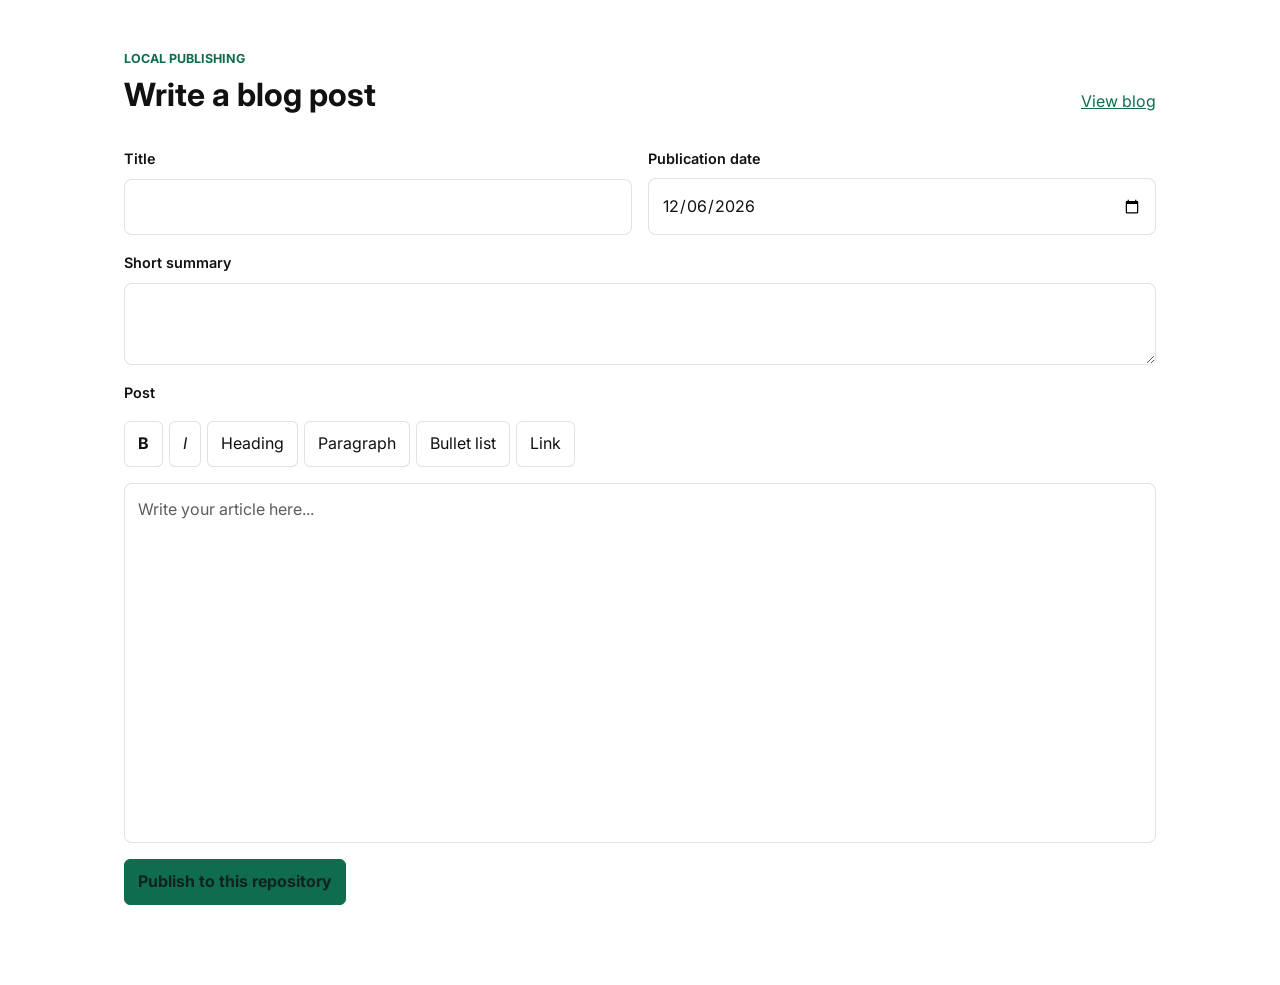
==== blog-editor.html @ 405b8703 "#010 Addition of blog editor I think it's addition 10 into the repo. Added a auto-refreshing physics" ====
<!DOCTYPE html>
<html lang="en">
<head>
	<meta charset="utf-8" />
	<meta name="viewport" content="width=device-width, initial-scale=1" />
	<title>Blog editor | Telmuun Davaadalai</title>
	<link rel="preconnect" href="https://fonts.googleapis.com" />
	<link rel="preconnect" href="https://fonts.gstatic.com" crossorigin />
	<link href="https://fonts.googleapis.com/css2?family=Inter:wght@400;500;600;700;800&display=swap" rel="stylesheet" />
	<style>
		:root { color-scheme: light dark; --bg: #0a0a0a; --panel: rgba(255, 255, 255, .04); --text: #f5f3ee; --muted: #beb8ab; --line: rgba(255, 255, 255, .12); --accent: #9de2cb; }
		@media (prefers-color-scheme: light) { :root { --bg: #fff; --panel: #fff; --text: #111; --muted: #5d5d5d; --line: rgba(17, 17, 17, .12); --accent: #0f6c4e; } }
		* { box-sizing: border-box; }
		body { margin: 0; background: var(--bg); color: var(--text); font: 16px/1.7 Inter, "Segoe UI", Helvetica, sans-serif; }
		h1 { margin: 0; font-size: 2rem; line-height: 1.2; }
		a { color: var(--accent); }
		.eyebrow { margin-bottom: .45rem; color: var(--accent); font-size: .78rem; font-weight: 700; text-transform: uppercase; }
		.editor-shell { max-width: 1080px; margin: 0 auto; padding: 3rem 1.5rem 5rem; }
		.editor-header { display: flex; justify-content: space-between; align-items: end; gap: 1rem; margin-bottom: 2rem; }
		.editor-header h1 { margin: 0; }
		.editor-header a { color: var(--accent); }
		.editor-form { display: grid; gap: 1rem; }
		.editor-fields { display: grid; grid-template-columns: 1fr 1fr; gap: 1rem; }
		.editor-field { display: grid; gap: .45rem; }
		.editor-field label, .editor-label { color: var(--text); font-size: .9rem; font-weight: 600; }
		.editor-field input, .editor-field textarea, .editor-content {
			width: 100%; border: 1px solid var(--line); border-radius: 8px; background: var(--panel);
			color: var(--text); padding: .8rem; font: inherit;
		}
		.editor-field textarea { min-height: 5rem; resize: vertical; }
		.editor-toolbar { display: flex; flex-wrap: wrap; gap: .4rem; margin: .5rem 0; }
		.editor-toolbar button, .editor-actions button {
			border: 1px solid var(--line); border-radius: 6px; padding: .55rem .8rem; background: var(--panel);
			color: var(--text); font: inherit; cursor: pointer;
		}
		.editor-toolbar button:hover, .editor-actions button:hover { border-color: var(--accent); }
		.editor-content { min-height: 360px; line-height: 1.65; overflow-wrap: anywhere; }
		.editor-content:focus { outline: 2px solid var(--accent); outline-offset: 2px; }
		.editor-content:empty::before { content: attr(data-placeholder); color: var(--muted); }
		.editor-actions { display: flex; align-items: center; gap: 1rem; flex-wrap: wrap; }
		.editor-actions button[type="submit"] { background: var(--accent); color: #10231f; border-color: var(--accent); font-weight: 700; }
		#publish-status { color: var(--muted); }
		@media (max-width: 640px) { .editor-shell { padding: 2rem 1rem 3rem; } .editor-fields { grid-template-columns: 1fr; } .editor-header { align-items: start; flex-direction: column; } }
	</style>
</head>
<body>
	<main class="editor-shell">
		<div class="editor-header">
			<div><div class="eyebrow">Local publishing</div><h1>Write a blog post</h1></div>
			<a href="blog.html">View blog</a>
		</div>
		<form class="editor-form" id="post-form">
			<div class="editor-fields">
				<div class="editor-field"><label for="post-title">Title</label><input id="post-title" name="title" maxlength="120" required /></div>
				<div class="editor-field"><label for="post-date">Publication date</label><input id="post-date" name="date" type="date" required /></div>
			</div>
			<div class="editor-field"><label for="post-summary">Short summary</label><textarea id="post-summary" name="summary" maxlength="260" required></textarea></div>
			<div class="editor-field">
				<span class="editor-label" id="body-label">Post</span>
				<div class="editor-toolbar" role="toolbar" aria-label="Text formatting">
					<button type="button" data-command="bold" aria-label="Bold"><strong>B</strong></button>
					<button type="button" data-command="italic" aria-label="Italic"><em>I</em></button>
					<button type="button" data-command="formatBlock" data-value="h2">Heading</button>
					<button type="button" data-command="formatBlock" data-value="p">Paragraph</button>
					<button type="button" data-command="insertUnorderedList">Bullet list</button>
					<button type="button" data-command="createLink">Link</button>
				</div>
				<div class="editor-content" id="post-body" contenteditable="true" role="textbox" aria-labelledby="body-label" aria-multiline="true" data-placeholder="Write your article here..."></div>
			</div>
			<div class="editor-actions"><button type="submit">Publish to this repository</button><span id="publish-status" role="status" aria-live="polite"></span></div>
		</form>
	</main>
	<script>
		const body = document.getElementById('post-body');
		document.querySelectorAll('.editor-toolbar button').forEach((button) => {
			button.addEventListener('click', () => {
				body.focus();
				if (button.dataset.command === 'createLink') {
					const url = window.prompt('Link URL (https://...)');
					if (!url) return;
					document.execCommand('createLink', false, url);
					return;
				}
				document.execCommand(button.dataset.command, false, button.dataset.value || null);
			});
		});
		document.getElementById('post-date').value = new Date().toISOString().slice(0, 10);
		document.getElementById('post-form').addEventListener('submit', async (event) => {
			event.preventDefault();
			const formElement = event.currentTarget;
			const status = document.getElementById('publish-status');
			const form = new FormData(formElement);
			status.textContent = 'Publishing...';
			try {
				const response = await fetch('/publish', {
					method: 'POST',
					headers: { 'Content-Type': 'application/json' },
					body: JSON.stringify({ title: form.get('title'), date: form.get('date'), summary: form.get('summary'), body: body.innerHTML })
				});
				const result = await response.json();
				if (!response.ok) throw new Error(result.error || 'Could not publish post.');
				status.textContent = `Published ${result.path}. The new post is now in your local repository.`;
				formElement.reset();
				body.replaceChildren();
				document.getElementById('post-date').value = new Date().toISOString().slice(0, 10);
			} catch (error) {
				status.textContent = error.message;
			}
		});
	</script>
</body>
</html>
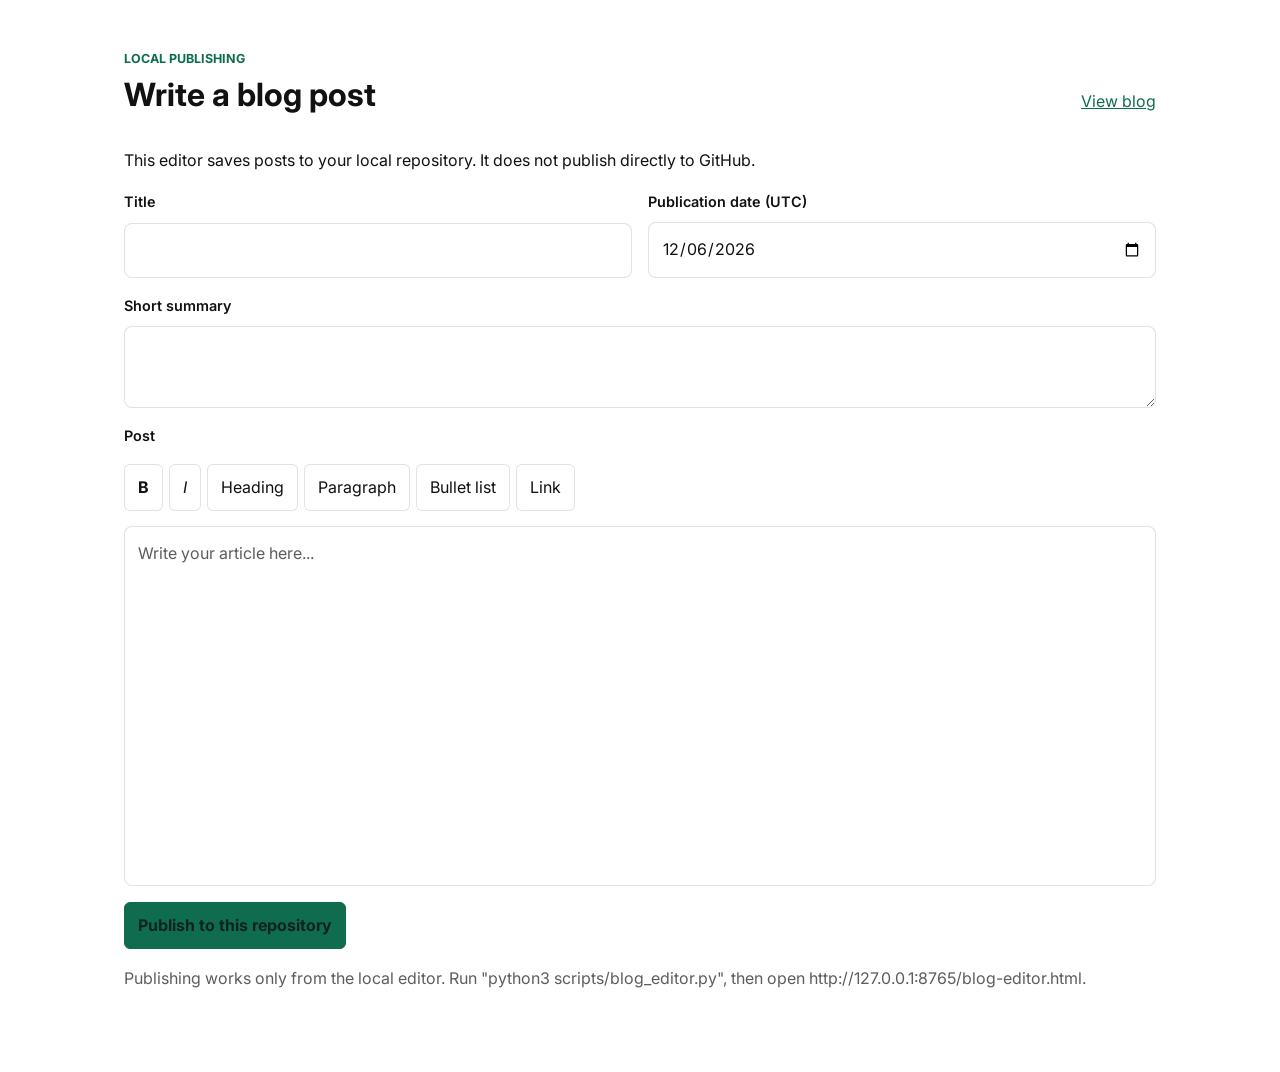
==== commit ab3ee5a1: "Add local blog publishing and scheduled posts The site now serves the blog editor and full local pre" ====
--- a/blog-editor.html
+++ b/blog-editor.html
@@ -49,10 +49,11 @@
 			<div><div class="eyebrow">Local publishing</div><h1>Write a blog post</h1></div>
 			<a href="blog.html">View blog</a>
 		</div>
+		<p>This editor saves posts to your local repository. It does not publish directly to GitHub.</p>
 		<form class="editor-form" id="post-form">
 			<div class="editor-fields">
 				<div class="editor-field"><label for="post-title">Title</label><input id="post-title" name="title" maxlength="120" required /></div>
-				<div class="editor-field"><label for="post-date">Publication date</label><input id="post-date" name="date" type="date" required /></div>
+				<div class="editor-field"><label for="post-date">Publication date (UTC)</label><input id="post-date" name="date" type="date" required /></div>
 			</div>
 			<div class="editor-field"><label for="post-summary">Short summary</label><textarea id="post-summary" name="summary" maxlength="260" required></textarea></div>
 			<div class="editor-field">
@@ -72,6 +73,14 @@
 	</main>
 	<script>
 		const body = document.getElementById('post-body');
+		const publishButton = document.querySelector('#post-form button[type="submit"]');
+		const status = document.getElementById('publish-status');
+		const isLocalEditor = ['localhost', '127.0.0.1'].includes(window.location.hostname)
+			&& window.location.port === '8765';
+		if (!isLocalEditor) {
+			publishButton.disabled = true;
+			status.textContent = 'Publishing works only from the local editor. Run "python3 scripts/blog_editor.py", then open http://127.0.0.1:8765/blog-editor.html.';
+		}
 		document.querySelectorAll('.editor-toolbar button').forEach((button) => {
 			button.addEventListener('click', () => {
 				body.focus();
@@ -87,24 +96,30 @@
 		document.getElementById('post-date').value = new Date().toISOString().slice(0, 10);
 		document.getElementById('post-form').addEventListener('submit', async (event) => {
 			event.preventDefault();
+			if (!isLocalEditor) return;
 			const formElement = event.currentTarget;
-			const status = document.getElementById('publish-status');
 			const form = new FormData(formElement);
 			status.textContent = 'Publishing...';
 			try {
-				const response = await fetch('/publish', {
+				const response = await fetch(`${window.location.origin}/publish`, {
 					method: 'POST',
 					headers: { 'Content-Type': 'application/json' },
 					body: JSON.stringify({ title: form.get('title'), date: form.get('date'), summary: form.get('summary'), body: body.innerHTML })
 				});
-				const result = await response.json();
+				const responseText = await response.text();
+				let result;
+				try {
+					result = JSON.parse(responseText);
+				} catch {
+					throw new Error(`The local publishing server returned an unexpected response (HTTP ${response.status}). Start it with "python3 scripts/blog_editor.py" and open http://127.0.0.1:8765/blog-editor.html.`);
+				}
 				if (!response.ok) throw new Error(result.error || 'Could not publish post.');
 				status.textContent = `Published ${result.path}. The new post is now in your local repository.`;
 				formElement.reset();
 				body.replaceChildren();
 				document.getElementById('post-date').value = new Date().toISOString().slice(0, 10);
 			} catch (error) {
-				status.textContent = error.message;
+				status.textContent = error instanceof Error ? error.message : 'Could not publish the post.';
 			}
 		});
 	</script>
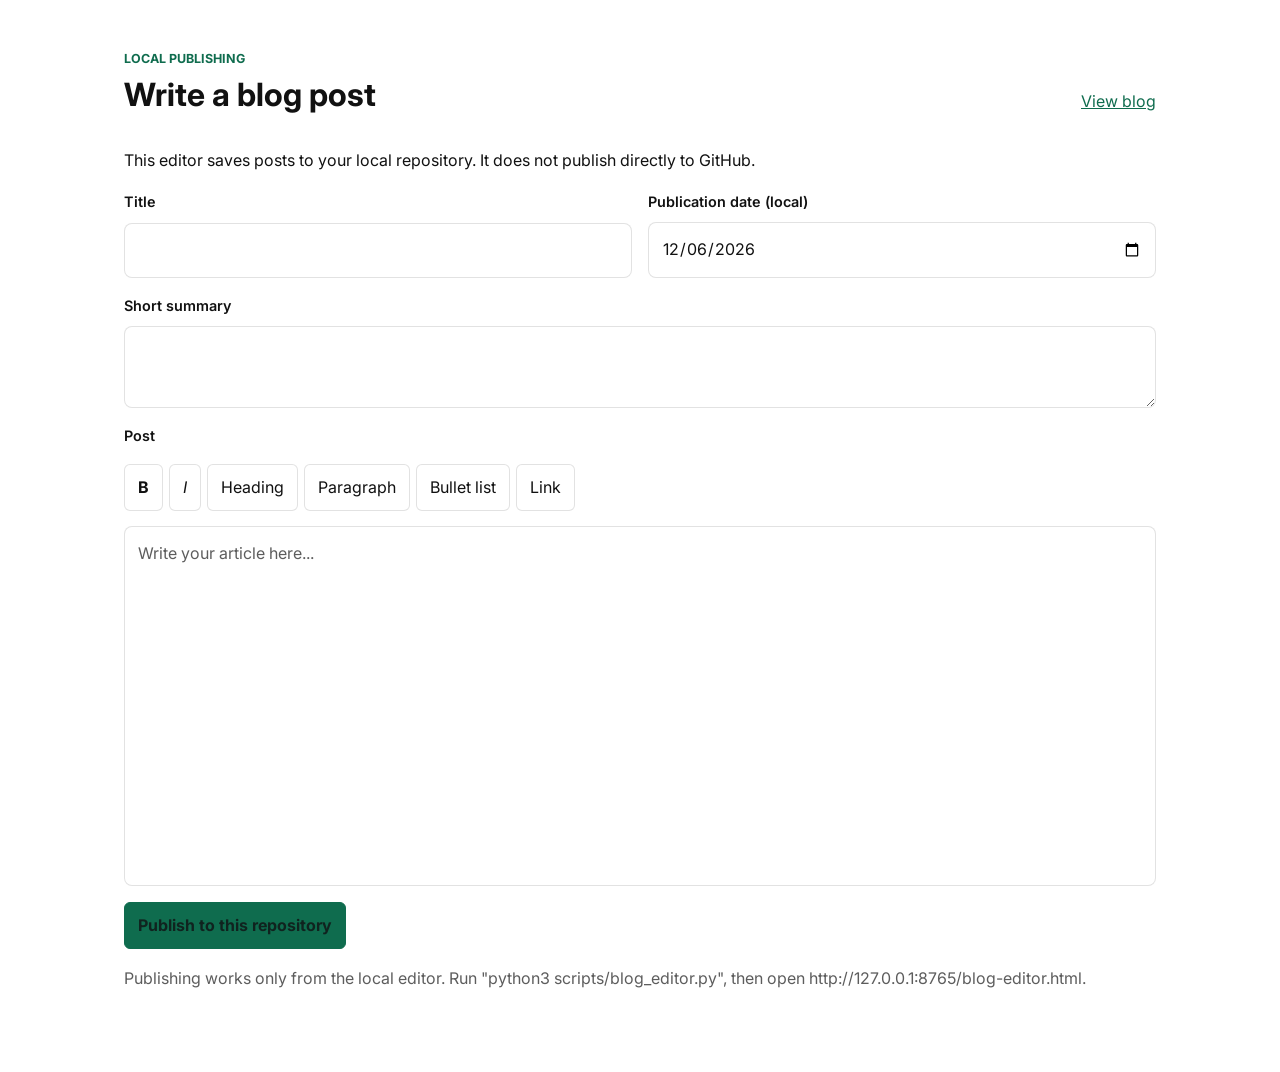
==== commit 29b227f7: "Refresh blog layout and local-date publishing Update blog navigation, post cards, and responsive lay" ====
--- a/blog-editor.html
+++ b/blog-editor.html
@@ -53,7 +53,7 @@
 		<form class="editor-form" id="post-form">
 			<div class="editor-fields">
 				<div class="editor-field"><label for="post-title">Title</label><input id="post-title" name="title" maxlength="120" required /></div>
-				<div class="editor-field"><label for="post-date">Publication date (UTC)</label><input id="post-date" name="date" type="date" required /></div>
+				<div class="editor-field"><label for="post-date">Publication date (local)</label><input id="post-date" name="date" type="date" required /></div>
 			</div>
 			<div class="editor-field"><label for="post-summary">Short summary</label><textarea id="post-summary" name="summary" maxlength="260" required></textarea></div>
 			<div class="editor-field">
@@ -93,7 +93,16 @@
 				document.execCommand(button.dataset.command, false, button.dataset.value || null);
 			});
 		});
-		document.getElementById('post-date').value = new Date().toISOString().slice(0, 10);
+		const postDateInput = document.getElementById('post-date');
+		const setPostDateToToday = () => {
+			const now = new Date();
+			postDateInput.value = [
+				now.getFullYear(),
+				String(now.getMonth() + 1).padStart(2, '0'),
+				String(now.getDate()).padStart(2, '0'),
+			].join('-');
+		};
+		setPostDateToToday();
 		document.getElementById('post-form').addEventListener('submit', async (event) => {
 			event.preventDefault();
 			if (!isLocalEditor) return;
@@ -117,7 +126,7 @@
 				status.textContent = `Published ${result.path}. The new post is now in your local repository.`;
 				formElement.reset();
 				body.replaceChildren();
-				document.getElementById('post-date').value = new Date().toISOString().slice(0, 10);
+				setPostDateToToday();
 			} catch (error) {
 				status.textContent = error instanceof Error ? error.message : 'Could not publish the post.';
 			}
